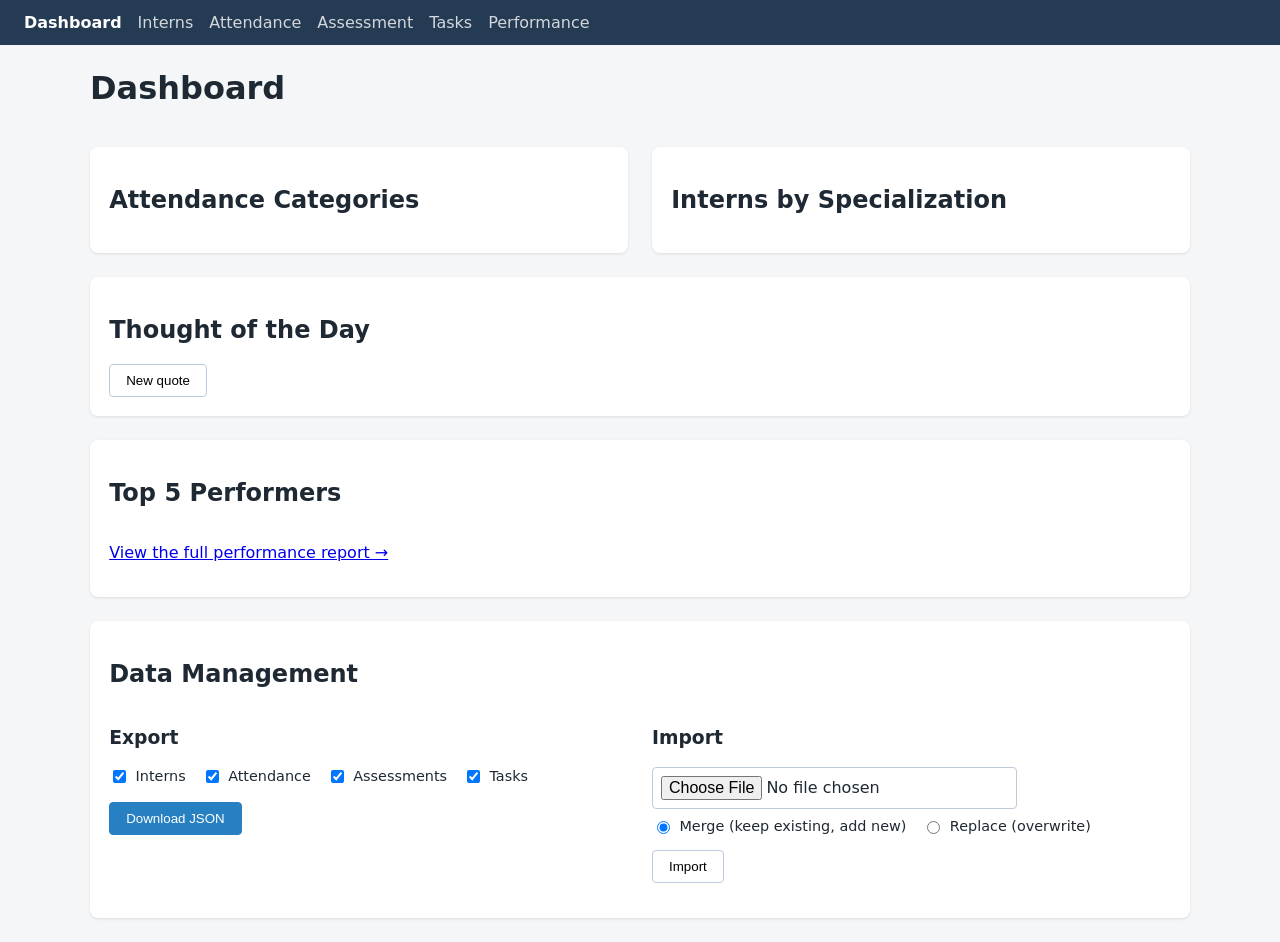
==== index.html @ 708aa968 "Rename asset directories to lowercase and move html files to root" ====
<!DOCTYPE html>
<html lang="en">

<head>
    <meta charset="UTF-8">
    <meta http-equiv="refresh" content="0; url=dashboard.html">
    <script>
        (function () {
            var theme = null;
            try {
                var saved = JSON.parse(localStorage.getItem('itpms_theme'));
                if (saved === 'dark' || saved === 'light') theme = saved;       // 1. saved choice
            } catch (error) { /* storage unavailable or corrupted: fall through */ }

            if (!theme) {                                                      // 2. OS preference
                var prefersDark = window.matchMedia && window.matchMedia('(prefers-color-scheme: dark)').matches;
                theme = prefersDark ? 'dark' : 'light';
            }
            document.documentElement.dataset.theme = theme;
        })();
    </script>
    <title>Intern Management System</title>
    <link rel="stylesheet" href="/CSS/responsive.css">
</head>

<body>
    <p>Redirecting to the <a href="dashboard.html">dashboard</a>…</p>
</body>

</html>
---- CSS/responsive.css ----
/* responsive.css — loaded AFTER style.css so these rules win on small screens. */

/* Let the two-column cards shrink below 320px instead of overflowing */
.two-col { grid-template-columns: repeat(auto-fit, minmax(min(320px, 100%), 1fr)); }

@media (max-width: 900px) {
  .container { padding: 0 0.75rem; }
}

@media (max-width: 700px) {
  /* Navbar wraps; clock + theme button get their own full-width row */
  .navbar { flex-wrap: wrap; gap: 0.4rem 1rem; padding: 0.7rem 1rem; }
  .nav-tools { margin-left: 0; width: 100%; justify-content: space-between; }
  #clock { min-width: 0; text-align: left; }

  /* Forms and toolbars become single-column, full-width */
  .form-grid { grid-template-columns: 1fr; }
  .toolbar > * { flex: 1 1 100%; }
  .form-actions .btn { flex: 1; }
  input, select { font-size: 1rem; }       /* 16px stops iOS zooming into focused fields */

  /* Denser tables (they scroll sideways inside .table-wrap) */
  th, td { padding: 0.5rem 0.4rem; font-size: 0.85rem; }

  /* Dashboard pieces */
  .stats-grid { grid-template-columns: repeat(2, 1fr); }
  .bar-row { grid-template-columns: 6.5rem 1fr 2rem; }
  .top-item { flex-wrap: wrap; }
  dialog { width: 95%; }
}

@media (max-width: 420px) {
  .stat-value { font-size: 1.4rem; }
}

/* Respect users who ask their system to reduce motion */
@media (prefers-reduced-motion: reduce) {
  .spinner { animation-duration: 3s; }
}
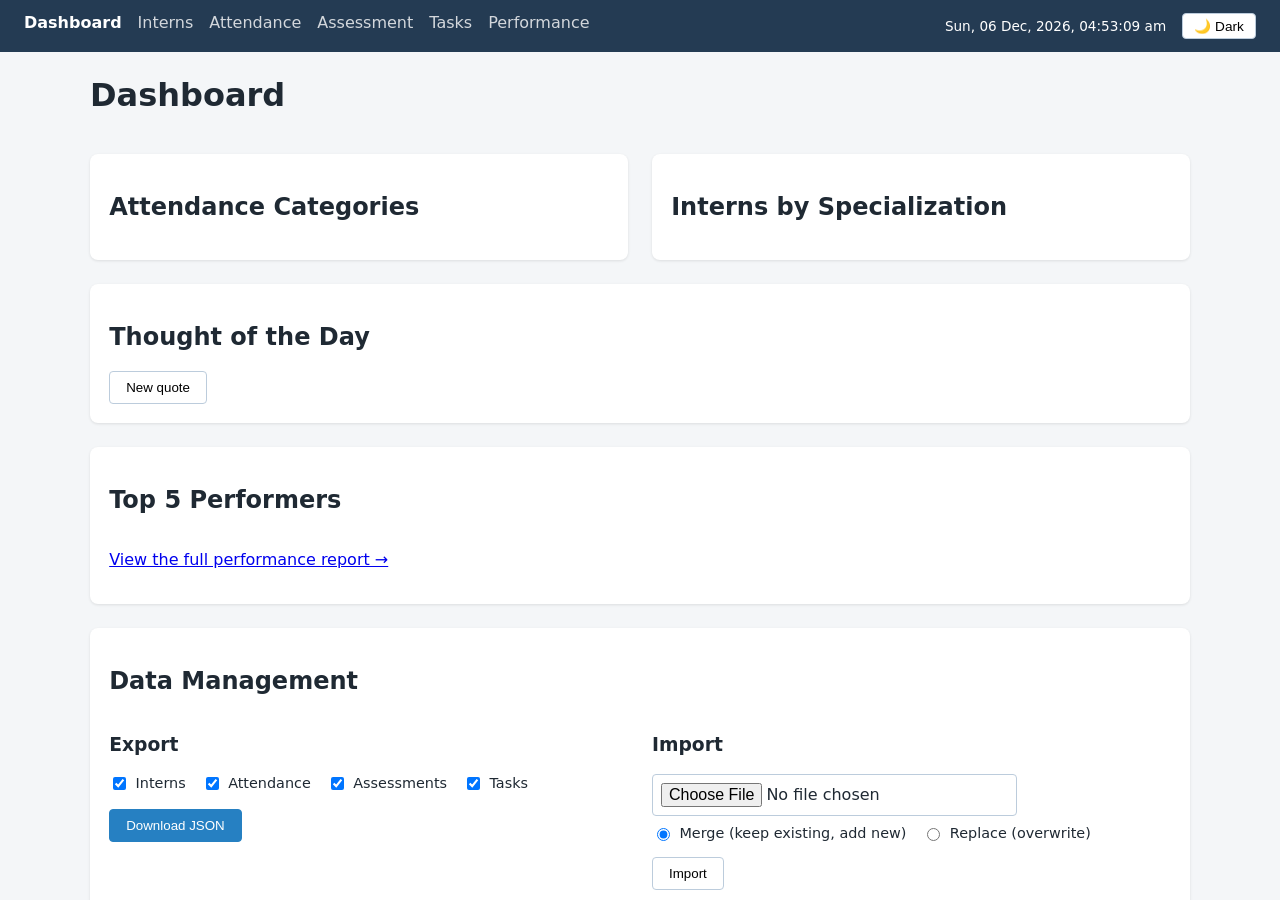
==== commit 69fdcc4e: "Standardize HTML head, relative paths, favicons, meta and script loading" ====
--- a/index.html
+++ b/index.html
@@ -2,25 +2,28 @@
 <html lang="en">
 
 <head>
-    <meta charset="UTF-8">
-    <meta http-equiv="refresh" content="0; url=dashboard.html">
     <script>
         (function () {
             var theme = null;
             try {
                 var saved = JSON.parse(localStorage.getItem('itpms_theme'));
-                if (saved === 'dark' || saved === 'light') theme = saved;       // 1. saved choice
-            } catch (error) { /* storage unavailable or corrupted: fall through */ }
-
-            if (!theme) {                                                      // 2. OS preference
+                if (saved === 'dark' || saved === 'light') theme = saved;
+            } catch (error) {}
+            if (!theme) {
                 var prefersDark = window.matchMedia && window.matchMedia('(prefers-color-scheme: dark)').matches;
                 theme = prefersDark ? 'dark' : 'light';
             }
             document.documentElement.dataset.theme = theme;
         })();
     </script>
+    <meta charset="UTF-8">
+    <meta name="viewport" content="width=device-width, initial-scale=1.0">
+    <meta name="description" content="Intern Training &amp; Performance Management System - Browser-based management dashboard.">
+    <link rel="icon" href="data:image/svg+xml,<svg xmlns=%22http://www.w3.org/2000/svg%22 viewBox=%220 0 100 100%22><text y=%22.9em%22 font-size=%2290%22>📊</text></svg>">
+    <meta http-equiv="refresh" content="0; url=dashboard.html">
     <title>Intern Management System</title>
-    <link rel="stylesheet" href="/CSS/responsive.css">
+    <link rel="stylesheet" href="css/style.css">
+    <link rel="stylesheet" href="css/responsive.css">
 </head>
 
 <body>
--- a/css/style.css
+++ b/css/style.css
@@ -0,0 +1,153 @@
+body { font-family: system-ui, sans-serif; margin: 0; background: #f4f6f8; color: #1f2933; }
+.navbar { display: flex; gap: 1rem; padding: 0.8rem 1.5rem; background: #243b53; }
+.navbar a { color: #fff; text-decoration: none; opacity: 0.8; }
+.navbar a.active { opacity: 1; font-weight: 600; }
+.container { max-width: 1100px; margin: 1.5rem auto; padding: 0 1rem; }
+.card { background: #fff; border-radius: 8px; padding: 1.2rem; margin-bottom: 1.5rem; box-shadow: 0 1px 3px rgba(0,0,0,.1); }
+
+.form-grid { display: grid; grid-template-columns: repeat(auto-fit, minmax(220px, 1fr)); gap: 1rem; }
+label { display: flex; flex-direction: column; gap: 0.3rem; font-size: 0.9rem; font-weight: 600; }
+input, select { padding: 0.5rem; border: 1px solid #bcccdc; border-radius: 4px; font: inherit; }
+input.invalid, select.invalid { border-color: #d64545; }
+.error { color: #d64545; font-size: 0.8rem; font-weight: 400; min-height: 1em; }
+
+.btn { padding: 0.5rem 1rem; border: 1px solid #bcccdc; border-radius: 4px; background: #fff; cursor: pointer; }
+.btn-primary { background: #2680c2; border-color: #2680c2; color: #fff; }
+.btn-danger { color: #d64545; border-color: #d64545; }
+.form-actions { margin-top: 1rem; display: flex; gap: 0.5rem; }
+
+.table-wrap { overflow-x: auto; }
+table { width: 100%; border-collapse: collapse; }
+th, td { padding: 0.6rem; text-align: left; border-bottom: 1px solid #e4e7eb; white-space: nowrap; }
+.empty { text-align: center; color: #829ab1; padding: 1.5rem; }
+
+.badge { padding: 0.15rem 0.6rem; border-radius: 999px; font-size: 0.8rem; }
+.status-active { background: #c6f7e2; color: #05603a; }
+.status-inactive { background: #ffe3e3; color: #8a1c1c; }
+.status-completed { background: #d6e4ff; color: #1c3d8a; }
+
+#toast-container { position: fixed; top: 1rem; right: 1rem; display: flex; flex-direction: column; gap: 0.5rem; z-index: 1000; }
+.toast { padding: 0.7rem 1rem; border-radius: 6px; color: #fff; box-shadow: 0 2px 6px rgba(0,0,0,.2); }
+.toast-success { background: #27ab83; }
+.toast-error { background: #d64545; }
+
+.toolbar { display: flex; flex-wrap: wrap; gap: 0.6rem; margin-bottom: 0.6rem; }
+.toolbar input[type="search"] { flex: 1 1 260px; }
+.result-count { margin: 0 0 0.8rem; color: #627d98; font-size: 0.85rem; }
+
+.cat-excellent { background: #c6f7e2; color: #05603a; }
+.cat-good { background: #d6e4ff; color: #1c3d8a; }
+.cat-warning { background: #fff3c4; color: #8d6b00; }
+.cat-critical { background: #ffe3e3; color: #8a1c1c; }
+.cat-nodata { background: #e4e7eb; color: #52606d; }
+
+.grade-aplus { background: #c6f7e2; color: #05603a; }
+.grade-a { background: #d9f7e6; color: #0b6b43; }
+.grade-b { background: #d6e4ff; color: #1c3d8a; }
+.grade-c { background: #fff3c4; color: #8d6b00; }
+.grade-d { background: #ffe8cc; color: #9c4221; }
+.grade-f { background: #ffe3e3; color: #8a1c1c; }
+.grade-na { background: #e4e7eb; color: #52606d; }
+dialog { border: none; border-radius: 8px; padding: 1.2rem; max-width: 520px; width: 90%; }
+dialog::backdrop { background: rgba(0, 0, 0, 0.4); }
+.history-list { max-height: 50vh; overflow-y: auto; }
+
+.stats-grid { display: grid; grid-template-columns: repeat(auto-fit, minmax(130px, 1fr)); gap: 1rem; margin-bottom: 1.5rem; }
+.stat { background: #fff; border-radius: 8px; padding: 1rem; box-shadow: 0 1px 3px rgba(0,0,0,.1); display: flex; flex-direction: column; }
+.stat-value { font-size: 1.8rem; font-weight: 700; }
+.stat-label { color: #627d98; font-size: 0.85rem; }
+.stat-danger .stat-value { color: #d64545; }
+
+.priority-high { background: #ffe3e3; color: #8a1c1c; }
+.priority-medium { background: #fff3c4; color: #8d6b00; }
+.priority-low { background: #d6e4ff; color: #1c3d8a; }
+
+.row-overdue { background: #fff5f5; }
+.status-select { padding: 0.3rem; font-size: 0.85rem; }
+.inline-check { flex-direction: row; align-items: center; gap: 0.4rem; font-weight: 400; }
+
+.hint { margin: 0 0 1rem; color: #627d98; font-size: 0.85rem; }
+
+.top-list { list-style: none; margin: 0; padding: 0; display: grid; gap: 0.6rem; }
+.top-item { display: flex; align-items: center; gap: 1rem; padding: 0.7rem 1rem; border: 1px solid #e4e7eb; border-radius: 8px; }
+.top-rank { width: 2rem; height: 2rem; border-radius: 50%; background: #243b53; color: #fff; display: grid; place-items: center; font-weight: 700; flex-shrink: 0; }
+.top-item:nth-child(1) .top-rank { background: #d4a017; }
+.top-item:nth-child(2) .top-rank { background: #8a96a3; }
+.top-item:nth-child(3) .top-rank { background: #b87333; }
+.top-info { flex: 1; min-width: 0; }
+.top-info small { display: block; color: #627d98; }
+.top-score { font-size: 1.3rem; font-weight: 700; }
+
+.perf-outstanding { background: #c6f7e2; color: #05603a; }
+.perf-excellent { background: #d9f7e6; color: #0b6b43; }
+.perf-good { background: #d6e4ff; color: #1c3d8a; }
+.perf-average { background: #fff3c4; color: #8d6b00; }
+.perf-needs { background: #ffe3e3; color: #8a1c1c; }
+.perf-nodata { background: #e4e7eb; color: #52606d; }
+.partial-note { color: #8d6b00; font-size: 0.8rem; }
+
+.page-title { margin: 0 0 1rem; }
+.two-col { display: grid; grid-template-columns: repeat(auto-fit, minmax(320px, 1fr)); gap: 1.5rem; }
+.stat-note { color: #829ab1; font-size: 0.75rem; margin-top: 0.2rem; }
+
+.bar-row { display: grid; grid-template-columns: 9rem 1fr 2.5rem; align-items: center; gap: 0.6rem; margin-bottom: 0.55rem; font-size: 0.9rem; }
+.bar-track { background: #e4e7eb; border-radius: 999px; height: 0.7rem; overflow: hidden; }
+.bar-fill { height: 100%; border-radius: 999px; background: #2680c2; }
+.bar-fill.cat-excellent { background: #27ab83; }
+.bar-fill.cat-good { background: #2680c2; }
+.bar-fill.cat-warning { background: #e6a700; }
+.bar-fill.cat-critical { background: #d64545; }
+.bar-fill.cat-nodata { background: #9aa5b1; }
+.bar-count { text-align: right; font-weight: 600; }
+
+/* ---------- Navbar tools: clock + theme button ---------- */
+.nav-tools { margin-left: auto; display: flex; align-items: center; gap: 1rem; color: #fff; font-size: 0.85rem; }
+#clock { font-variant-numeric: tabular-nums; white-space: nowrap; }
+.btn-small { padding: 0.25rem 0.7rem; font-size: 0.85rem; }
+
+/* ---------- API card ---------- */
+.quote-text { font-size: 1.15rem; font-style: italic; margin: 0 0 0.4rem; }
+.quote-author { color: #627d98; margin: 0 0 0.8rem; }
+.api-error { color: #d64545; margin: 0 0 0.8rem; }
+
+.spinner {
+  display: inline-block; width: 1rem; height: 1rem; margin-right: 0.5rem; vertical-align: middle;
+  border: 2px solid #bcccdc; border-top-color: #2680c2; border-radius: 50%;
+  animation: spin 0.8s linear infinite;
+}
+@keyframes spin { to { transform: rotate(360deg); } }
+
+/* ---------- Dark theme ---------- */
+[data-theme="dark"] { color-scheme: dark; }   /* dark date pickers, scrollbars, native controls */
+
+html[data-theme="dark"] { background: #12171d; }
+[data-theme="dark"] body { background: #12171d; color: #e4e7eb; }
+[data-theme="dark"] .card,
+[data-theme="dark"] .stat,
+[data-theme="dark"] dialog { background: #1c242d; color: #e4e7eb; }
+[data-theme="dark"] .top-item { border-color: #2f3b47; }
+[data-theme="dark"] input,
+[data-theme="dark"] select { background: #12171d; color: #e4e7eb; border-color: #3e4c59; }
+[data-theme="dark"] .btn { background: #1c242d; color: #e4e7eb; border-color: #3e4c59; }
+[data-theme="dark"] .btn-primary { background: #2680c2; border-color: #2680c2; color: #fff; }
+[data-theme="dark"] .btn-danger { color: #ef7b7b; border-color: #ef7b7b; }
+[data-theme="dark"] th,
+[data-theme="dark"] td { border-bottom-color: #2f3b47; }
+[data-theme="dark"] .row-overdue { background: #3a1f22; }
+[data-theme="dark"] .bar-track { background: #2f3b47; }
+[data-theme="dark"] .hint,
+[data-theme="dark"] .result-count,
+[data-theme="dark"] .stat-label,
+[data-theme="dark"] .stat-note,
+[data-theme="dark"] .quote-author,
+[data-theme="dark"] .empty { color: #9aa5b1; }
+[data-theme="dark"] .error { color: #ef7b7b; }
+[data-theme="dark"] input.invalid,
+[data-theme="dark"] select.invalid { border-color: #ef7b7b; }
+[data-theme="dark"] a { color: #7fb4cf; }
+
+.check-list { display: flex; flex-wrap: wrap; gap: 0.5rem 1rem; margin: 0.6rem 0 1rem; }
+.import-report { margin-top: 1rem; font-size: 0.9rem; }
+.import-report ul { margin: 0.3rem 0; padding-left: 1.2rem; }
+.report-problems { color: #8d6b00; font-size: 0.8rem; }
+[data-theme="dark"] .report-problems { color: #e6a700; }
--- a/css/responsive.css
+++ b/css/responsive.css
@@ -0,0 +1,39 @@
+/* responsive.css — loaded AFTER style.css so these rules win on small screens. */
+
+/* Let the two-column cards shrink below 320px instead of overflowing */
+.two-col { grid-template-columns: repeat(auto-fit, minmax(min(320px, 100%), 1fr)); }
+
+@media (max-width: 900px) {
+  .container { padding: 0 0.75rem; }
+}
+
+@media (max-width: 700px) {
+  /* Navbar wraps; clock + theme button get their own full-width row */
+  .navbar { flex-wrap: wrap; gap: 0.4rem 1rem; padding: 0.7rem 1rem; }
+  .nav-tools { margin-left: 0; width: 100%; justify-content: space-between; }
+  #clock { min-width: 0; text-align: left; }
+
+  /* Forms and toolbars become single-column, full-width */
+  .form-grid { grid-template-columns: 1fr; }
+  .toolbar > * { flex: 1 1 100%; }
+  .form-actions .btn { flex: 1; }
+  input, select { font-size: 1rem; }       /* 16px stops iOS zooming into focused fields */
+
+  /* Denser tables (they scroll sideways inside .table-wrap) */
+  th, td { padding: 0.5rem 0.4rem; font-size: 0.85rem; }
+
+  /* Dashboard pieces */
+  .stats-grid { grid-template-columns: repeat(2, 1fr); }
+  .bar-row { grid-template-columns: 6.5rem 1fr 2rem; }
+  .top-item { flex-wrap: wrap; }
+  dialog { width: 95%; }
+}
+
+@media (max-width: 420px) {
+  .stat-value { font-size: 1.4rem; }
+}
+
+/* Respect users who ask their system to reduce motion */
+@media (prefers-reduced-motion: reduce) {
+  .spinner { animation-duration: 3s; }
+}
